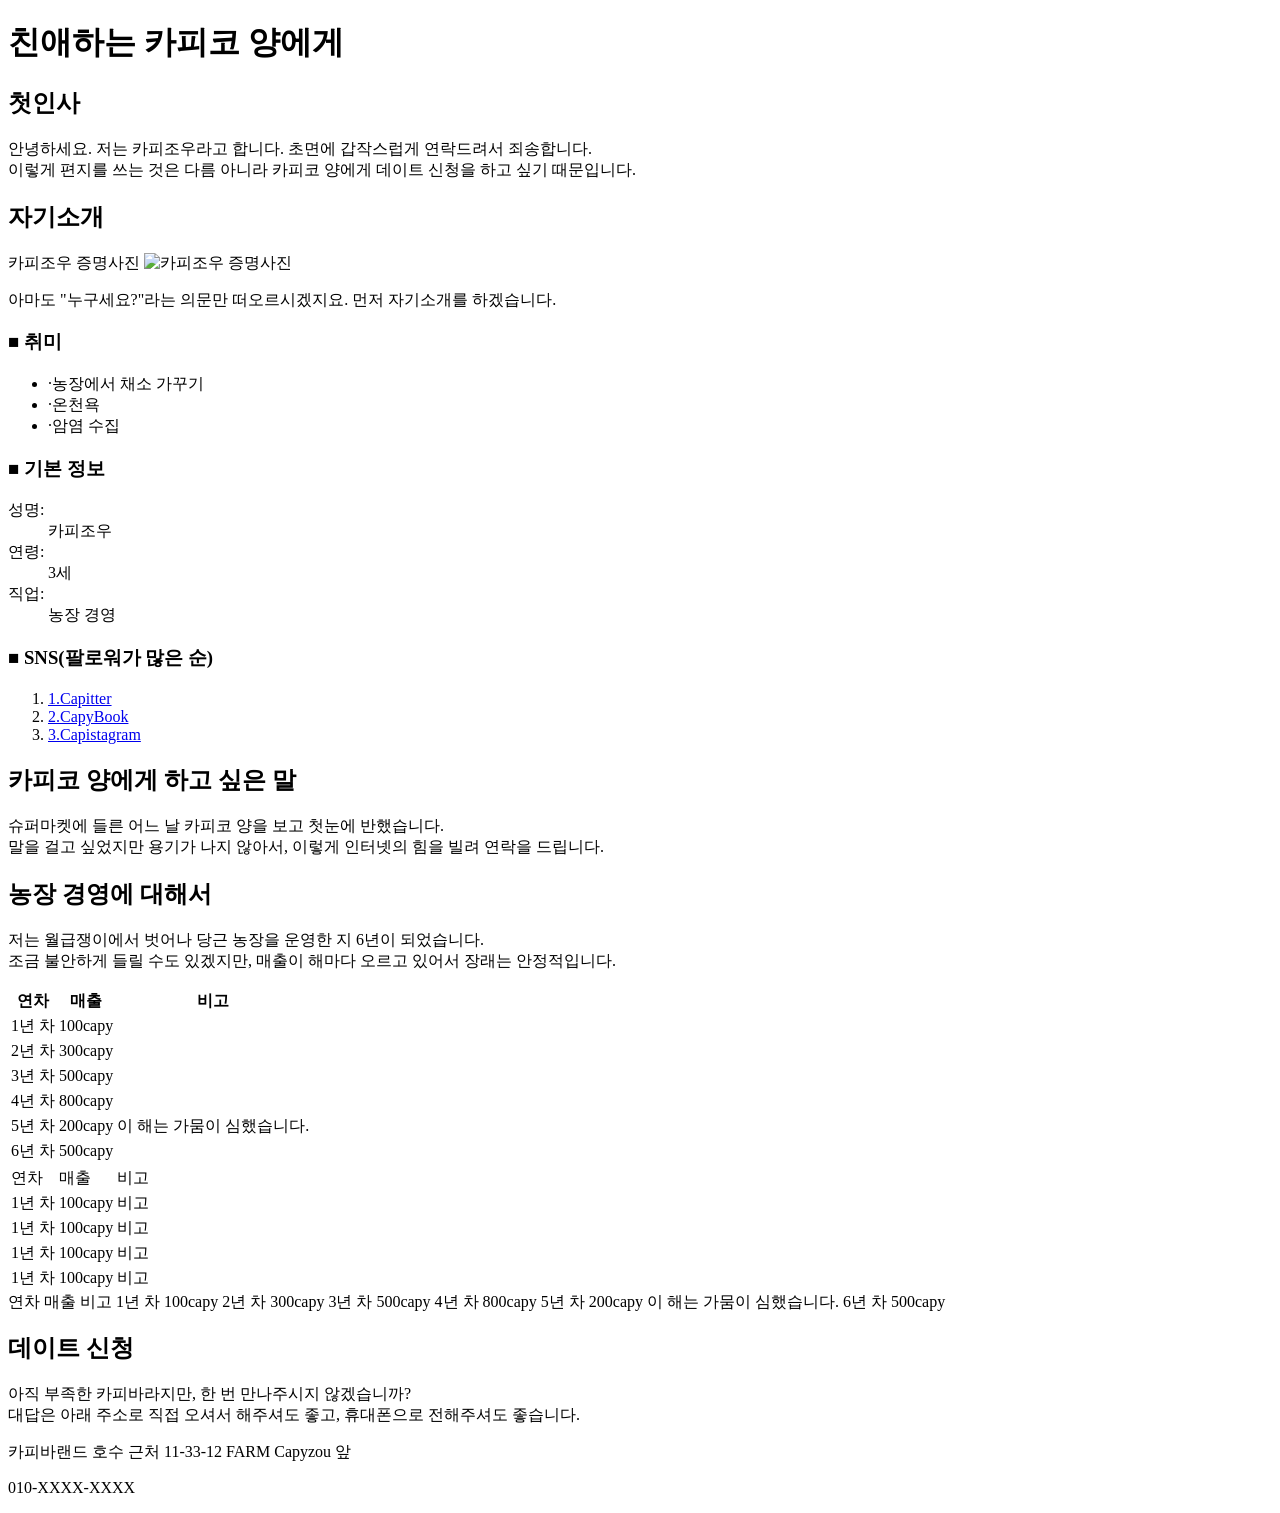
==== index.html @ f7021d3f "11" ====
<!DOCTYPE html>
<html lang="ko">
<head>
<meta charset="UTF-8">
<title>카피코 양에게 보내는 편지</title>
</head>
<body>
    <h1>친애하는 카피코 양에게</h1>
    <h2>
        첫인사
        
    </h2>
    <p>
        안녕하세요. 저는 카피조우라고 합니다. 초면에 갑작스럽게 연락드려서 죄송합니다.<br>
        이렇게 편지를 쓰는 것은 다름 아니라 카피코 양에게 데이트 신청을 하고 싶기 때문입니다.
    </p>
    <h2>자기소개</h2>
    

카피조우 증명사진
    <img src="images/capyzou.png" alt="카피조우 증명사진">
    <p>아마도 "누구세요?"라는 의문만 떠오르시겠지요. 먼저 자기소개를 하겠습니다.</p>

    <h3>■ 취미</h3>
    <ul>
        <li>·농장에서 채소 가꾸기</li>
        <li>·온천욕</li>
        <li>·암염 수집</li>
    </ul>




    <h3>■ 기본 정보 </h3>
    <dl>
        <dt>성명:</dt><dd>카피조우</dd>
        <dt>연령:</dt><dd>3세</dd>
        <dt>직업:</dt><dd>농장 경영</dd>
    </dl>

    <h3>■ SNS(팔로워가 많은 순)</h3>
    <ol>
        <li>
            <a href="https://www.naver.com/" target="_blank">
                1.Capitter
            </a>
        </li>
        <li><a href="#">2.CapyBook</a></li>
        <li><a href="#">3.Capistagram</a></li>
    </ol>

    <h2>카피코 양에게 하고 싶은 말</h2>
    <p>슈퍼마켓에 들른 어느 날 카피코 양을 보고 첫눈에 반했습니다.<br>
말을 걸고 싶었지만 용기가 나지 않아서, 이렇게 인터넷의 힘을 빌려 연락을 드립니다.</p>


    <h2>농장 경영에 대해서</h2>
    <p>저는 월급쟁이에서 벗어나 당근 농장을 운영한 지 6년이 되었습니다.<br>
조금 불안하게 들릴 수도 있겠지만, 매출이 해마다 오르고 있어서 장래는 안정적입니다.</p>

    <table>
        <thead>
            <tr>
                <th>연차</th>
                <th>매출</th>
                <th>비고</th>
            </tr>
        </thead>
        <tbody>
            <tr>
                <td>1년 차</td>
                <td>100capy</td>
                <td></td>
            </tr>
            <tr>
                <td>2년 차</td>
                <td>300capy</td>
                <td></td>
            </tr>
            <tr>
                <td>3년 차</td>
                <td>500capy</td>
                <td></td>
            </tr>
            <tr>
                <td>4년 차</td>
                <td>800capy</td>
                <td></td>
            </tr>
            <tr>
                <td>5년 차</td>
                <td>200capy</td>
                <td>이 해는 가뭄이 심했습니다.</td>
            </tr>
            <tr>
                <td>6년 차</td>
                <td>500capy</td>
                <td></td>
            </tr>
        </tbody>
    </table> 
    <table>
        <tr>
            <td>연차</td>
            <td>매출</td>
            <td>비고</td>
        </tr>
        <tr>
            <td>1년 차</td>
            <td>100capy</td>
            <td>비고</td>
        </tr>
        <tr>
            <td>1년 차</td>
            <td>100capy</td>
            <td>비고</td>
        </tr>
        <tr>
            <td>1년 차</td>
            <td>100capy</td>
            <td>비고</td>
        </tr>
        <tr>
            <td>1년 차</td>
            <td>100capy</td>
            <td>비고</td>
        </tr>
        
    </table>   
연차 매출 비고
1년 차 100capy
2년 차 300capy
3년 차 500capy
4년 차 800capy
5년 차 200capy 이 해는 가뭄이 심했습니다.
6년 차 500capy
    <h2>데이트 신청</h2>
    <p>아직 부족한 카피바라지만, 한 번 만나주시지 않겠습니까?<br>
        대답은 아래 주소로 직접 오셔서 해주셔도 좋고, 휴대폰으로 전해주셔도 좋습니다.</p>
    <p>카피바랜드 호수 근처 11-33-12 FARM Capyzou 앞</p>
    <p>010-XXXX-XXXX</p>
    <!--  -->

</body>
</html>
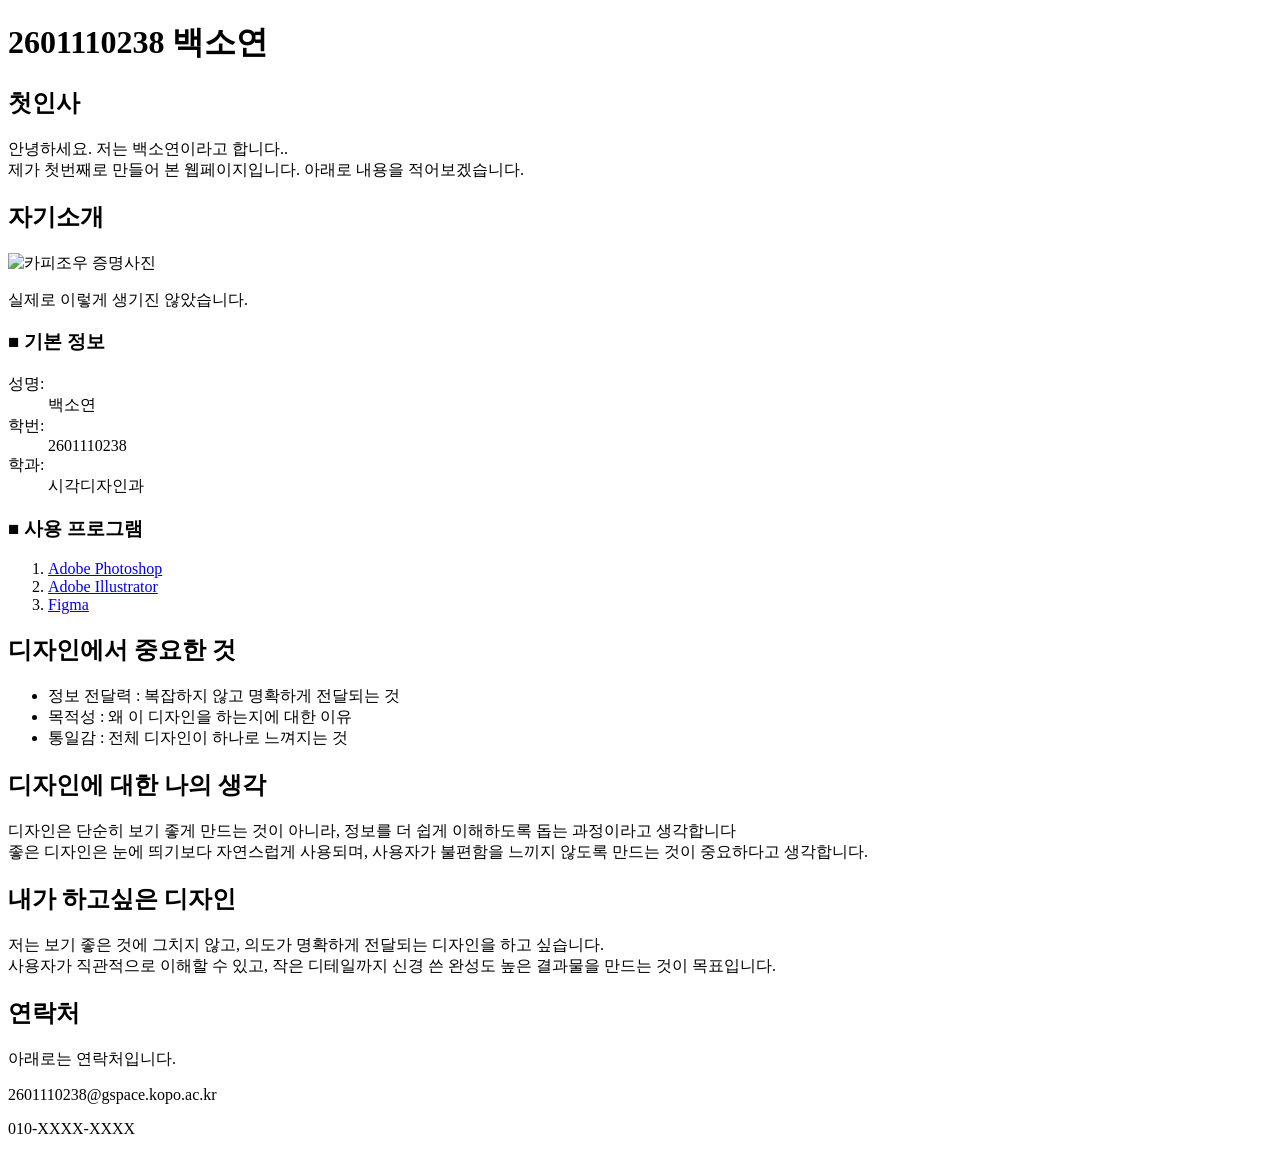
==== commit 328b6c0a: "11" ====
--- a/index.html
+++ b/index.html
@@ -2,142 +2,70 @@
 <html lang="ko">
 <head>
 <meta charset="UTF-8">
-<title>카피코 양에게 보내는 편지</title>
+<title>2601110238 백소연</title>
 </head>
 <body>
-    <h1>친애하는 카피코 양에게</h1>
+    <h1>2601110238 백소연</h1>
     <h2>
         첫인사
         
     </h2>
     <p>
-        안녕하세요. 저는 카피조우라고 합니다. 초면에 갑작스럽게 연락드려서 죄송합니다.<br>
-        이렇게 편지를 쓰는 것은 다름 아니라 카피코 양에게 데이트 신청을 하고 싶기 때문입니다.
+        안녕하세요. 저는 백소연이라고 합니다..<br>
+        제가 첫번째로 만들어 본 웹페이지입니다. 아래로 내용을 적어보겠습니다.
     </p>
     <h2>자기소개</h2>
     
 
-카피조우 증명사진
-    <img src="images/capyzou.png" alt="카피조우 증명사진">
-    <p>아마도 "누구세요?"라는 의문만 떠오르시겠지요. 먼저 자기소개를 하겠습니다.</p>
+    <img src="images/cat.png" alt="카피조우 증명사진">
+    <p>실제로 이렇게 생기진 않았습니다.</p>
 
-    <h3>■ 취미</h3>
+    <h3>■ 기본 정보 </h3>
+    <dl>
+        <dt>성명:</dt><dd>백소연</dd>
+        <dt>학번:</dt><dd>2601110238</dd>
+        <dt>학과:</dt><dd>시각디자인과</dd>
+    </dl>
+
+    <h3>■ 사용 프로그램</h3>
+    <ol>
+        <li>
+            <a href="https://www.adobe.com/kr/" target="_blank">
+            Adobe Photoshop
+            </a>
+        </li> 
+        <li> <a href="https://www.adobe.com/kr/" target="_blank">
+            Adobe Illustrator</a></li>
+        <li> <a href="https://www.figma.com/ko-kr/" target="_blank">
+            Figma</a></li>
+    </ol>
+
+
+
+        <h2>디자인에서 중요한 것</h2>
     <ul>
-        <li>·농장에서 채소 가꾸기</li>
-        <li>·온천욕</li>
-        <li>·암염 수집</li>
+        <li>정보 전달력 : 복잡하지 않고 명확하게 전달되는 것</li>
+        <li>목적성 : 왜 이 디자인을 하는지에 대한 이유</li>
+        <li>통일감 : 전체 디자인이 하나로 느껴지는 것</li>
     </ul>
 
 
+    <h2>디자인에 대한 나의 생각</h2>
+    <p>
+    디자인은 단순히 보기 좋게 만드는 것이 아니라, 정보를 더 쉽게 이해하도록 돕는 과정이라고 생각합니다<br>
+    좋은 디자인은 눈에 띄기보다 자연스럽게 사용되며, 사용자가 불편함을 느끼지 않도록 만드는 것이 중요하다고 생각합니다.
+    </p>
 
 
-    <h3>■ 기본 정보 </h3>
-    <dl>
-        <dt>성명:</dt><dd>카피조우</dd>
-        <dt>연령:</dt><dd>3세</dd>
-        <dt>직업:</dt><dd>농장 경영</dd>
-    </dl>
-
-    <h3>■ SNS(팔로워가 많은 순)</h3>
-    <ol>
-        <li>
-            <a href="https://www.naver.com/" target="_blank">
-                1.Capitter
-            </a>
-        </li>
-        <li><a href="#">2.CapyBook</a></li>
-        <li><a href="#">3.Capistagram</a></li>
-    </ol>
-
-    <h2>카피코 양에게 하고 싶은 말</h2>
-    <p>슈퍼마켓에 들른 어느 날 카피코 양을 보고 첫눈에 반했습니다.<br>
-말을 걸고 싶었지만 용기가 나지 않아서, 이렇게 인터넷의 힘을 빌려 연락을 드립니다.</p>
+    <h2>내가 하고싶은 디자인</h2>
+    <p>저는 보기 좋은 것에 그치지 않고, 의도가 명확하게 전달되는 디자인을 하고 싶습니다.<br>
+    사용자가 직관적으로 이해할 수 있고, 작은 디테일까지 신경 쓴 완성도 높은 결과물을 만드는 것이 목표입니다.
+    </p>
 
 
-    <h2>농장 경영에 대해서</h2>
-    <p>저는 월급쟁이에서 벗어나 당근 농장을 운영한 지 6년이 되었습니다.<br>
-조금 불안하게 들릴 수도 있겠지만, 매출이 해마다 오르고 있어서 장래는 안정적입니다.</p>
-
-    <table>
-        <thead>
-            <tr>
-                <th>연차</th>
-                <th>매출</th>
-                <th>비고</th>
-            </tr>
-        </thead>
-        <tbody>
-            <tr>
-                <td>1년 차</td>
-                <td>100capy</td>
-                <td></td>
-            </tr>
-            <tr>
-                <td>2년 차</td>
-                <td>300capy</td>
-                <td></td>
-            </tr>
-            <tr>
-                <td>3년 차</td>
-                <td>500capy</td>
-                <td></td>
-            </tr>
-            <tr>
-                <td>4년 차</td>
-                <td>800capy</td>
-                <td></td>
-            </tr>
-            <tr>
-                <td>5년 차</td>
-                <td>200capy</td>
-                <td>이 해는 가뭄이 심했습니다.</td>
-            </tr>
-            <tr>
-                <td>6년 차</td>
-                <td>500capy</td>
-                <td></td>
-            </tr>
-        </tbody>
-    </table> 
-    <table>
-        <tr>
-            <td>연차</td>
-            <td>매출</td>
-            <td>비고</td>
-        </tr>
-        <tr>
-            <td>1년 차</td>
-            <td>100capy</td>
-            <td>비고</td>
-        </tr>
-        <tr>
-            <td>1년 차</td>
-            <td>100capy</td>
-            <td>비고</td>
-        </tr>
-        <tr>
-            <td>1년 차</td>
-            <td>100capy</td>
-            <td>비고</td>
-        </tr>
-        <tr>
-            <td>1년 차</td>
-            <td>100capy</td>
-            <td>비고</td>
-        </tr>
-        
-    </table>   
-연차 매출 비고
-1년 차 100capy
-2년 차 300capy
-3년 차 500capy
-4년 차 800capy
-5년 차 200capy 이 해는 가뭄이 심했습니다.
-6년 차 500capy
-    <h2>데이트 신청</h2>
-    <p>아직 부족한 카피바라지만, 한 번 만나주시지 않겠습니까?<br>
-        대답은 아래 주소로 직접 오셔서 해주셔도 좋고, 휴대폰으로 전해주셔도 좋습니다.</p>
-    <p>카피바랜드 호수 근처 11-33-12 FARM Capyzou 앞</p>
+    <h2>연락처</h2>
+    <p> 아래로는 연락처입니다.</p>
+    <p>2601110238@gspace.kopo.ac.kr</p>
     <p>010-XXXX-XXXX</p>
     <!--  -->
 
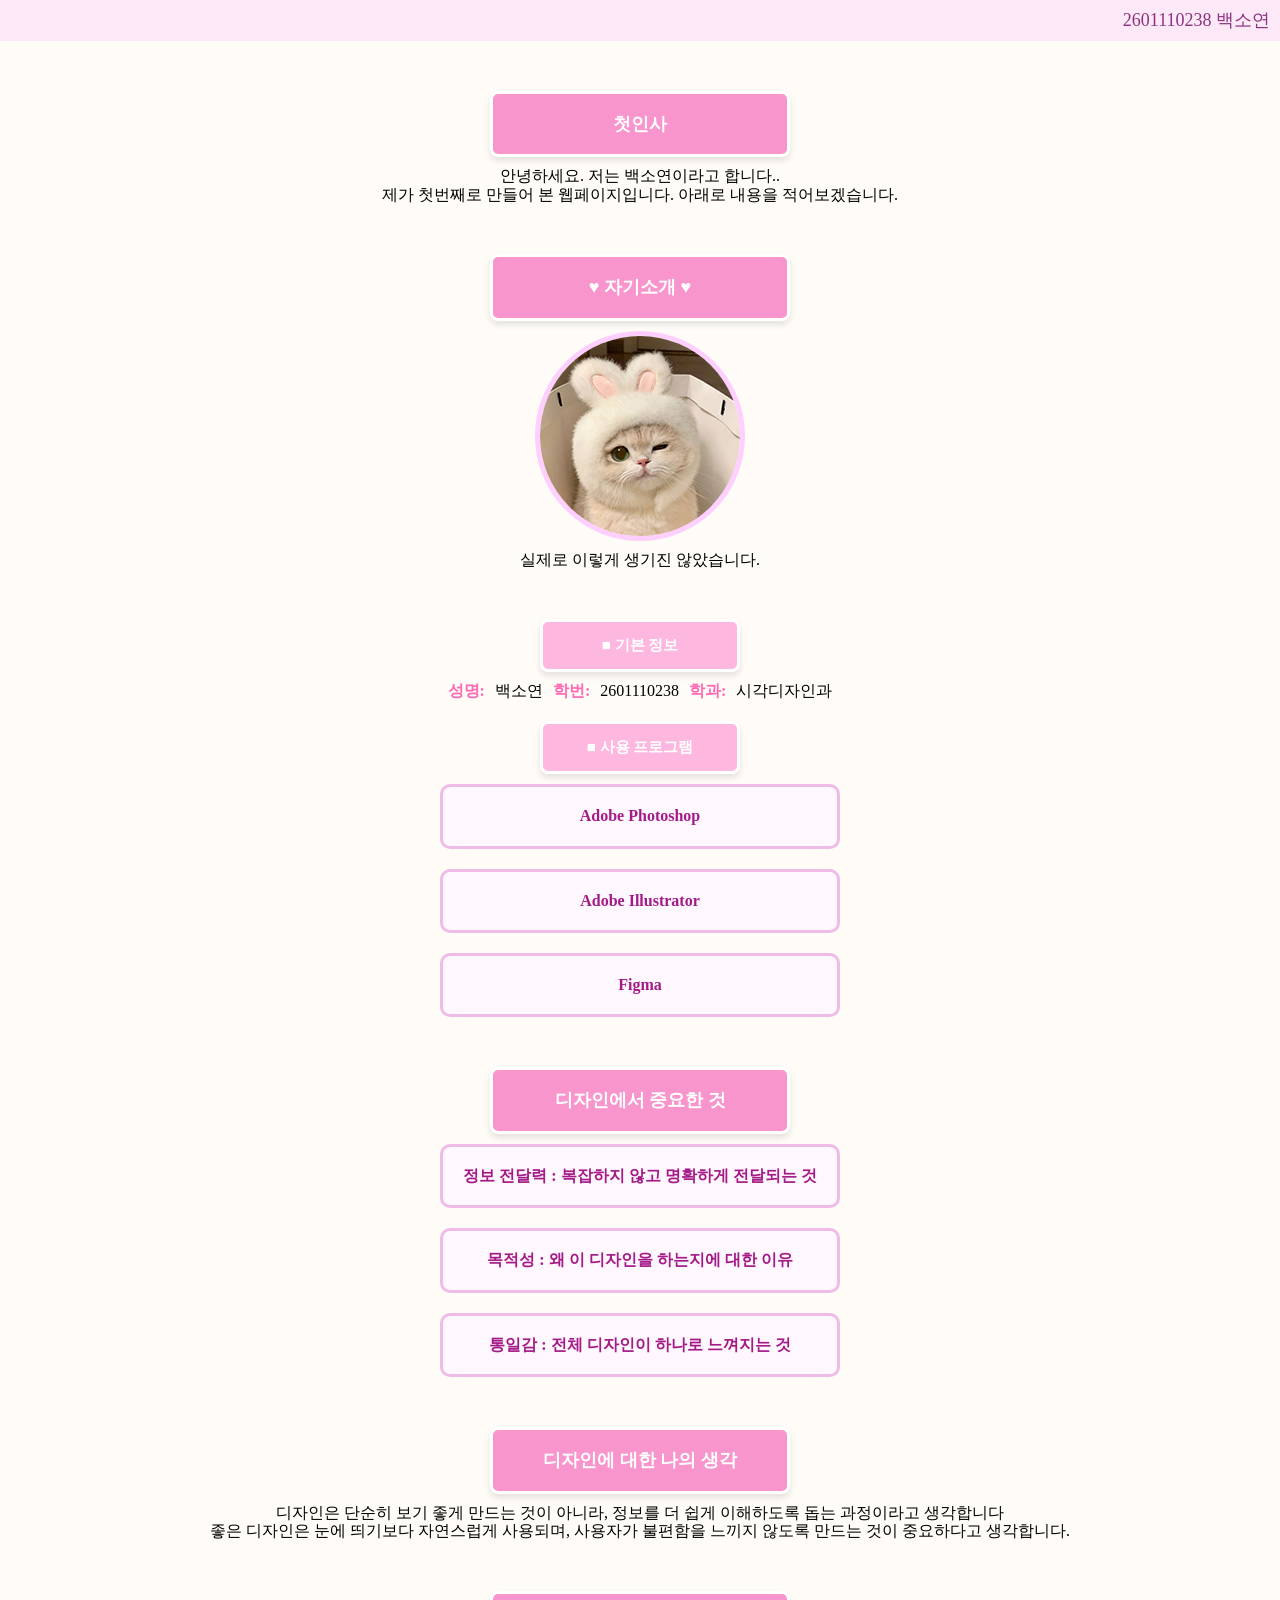
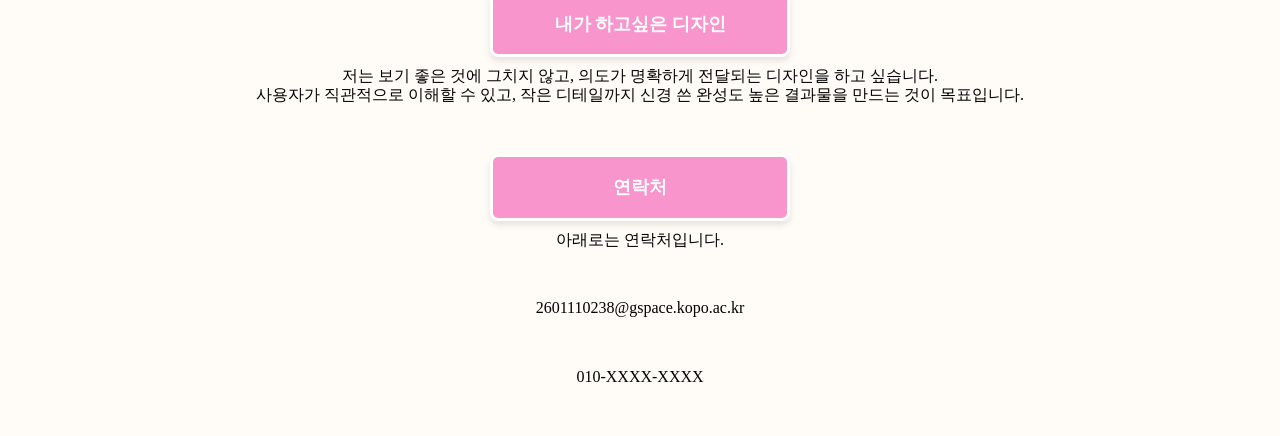
==== commit 7f14e50e: "11" ====
--- a/index.html
+++ b/index.html
@@ -2,20 +2,23 @@
 <html lang="ko">
 <head>
 <meta charset="UTF-8">
+    <link rel="stylesheet" href="css/reset.css">
+    <link rel="stylesheet" href="css/style.css">
+    <link rel="preconnect" href="https://fonts.googleapis.com">
+<link rel="preconnect" href="https://fonts.gstatic.com" crossorigin>
+<link href="https://fonts.googleapis.com/css2?family=Noto+Sans+KR:wght@100..900&display=swap" rel="stylesheet">
 <title>2601110238 백소연</title>
 </head>
 <body>
     <h1>2601110238 백소연</h1>
     <h2>
         첫인사
-        
     </h2>
     <p>
         안녕하세요. 저는 백소연이라고 합니다..<br>
         제가 첫번째로 만들어 본 웹페이지입니다. 아래로 내용을 적어보겠습니다.
     </p>
-    <h2>자기소개</h2>
-    
+    <h2>♥ 자기소개 ♥</h2>  
 
     <img src="images/cat.png" alt="카피조우 증명사진">
     <p>실제로 이렇게 생기진 않았습니다.</p>
--- a/css/style.css
+++ b/css/style.css
@@ -0,0 +1,85 @@
+@charset "UTF-8";
+
+body {
+  background-color: #fffcf7;
+  font-family: 'notosans';
+  text-align: center;
+}
+
+
+h1 {
+  font-size: 18px;
+  background-color: rgb(253, 232, 247);
+  padding: 10px;
+  text-align: right;
+  margin: 0 auto;
+  color: #8b337f;
+}
+
+h2{
+  font-size: 18px;
+  color: #fff;
+  background-color: rgb(248, 149, 205);
+  border: 3px solid #fff;  
+  border-radius: 8px;
+  padding: 20px;
+  box-shadow: 0 4px 6px rgba(0,0,0,0.1);
+  width: 300px;
+  text-align: center;
+  margin: auto;
+  margin-bottom: 10px;
+  margin-top: 50px;
+  font-weight: bold;
+}
+
+h3{
+  font-size: 15px;
+  color: #fff;
+  background-color: rgb(254, 183, 223);
+  border: 3px solid #fff;  
+  border-radius: 8px;
+  padding: 15px;
+  box-shadow: 0 4px 6px rgba(0,0,0,0.1);
+  width: 200px;
+  text-align: center;
+  margin: auto;
+  margin-bottom: 10px;
+  margin-top: 20px;
+  font-weight: bold;
+}
+
+dl {
+  display: flex;
+  justify-content: center;
+  gap: 10px;
+  margin-bottom: 10px;  
+}
+
+dt {
+  font-weight: bold;
+  color: #ff69b4;
+}
+
+p{
+  text-align: center;
+  margin-bottom: 50px;
+}
+
+img {
+  border-radius: 50%;
+  margin-bottom: 10px;
+  border: 5px solid #ffcfff;
+}
+
+li {
+    background-color: #fff7fe;
+  display: block;
+  width: 400px;
+  padding: 20px 0;
+  border-radius: 10px;
+  color: #a41b88;
+  font-weight: bold;
+    margin: auto;
+  margin-bottom: 20px;
+  border: 3px solid #efbce8;
+}
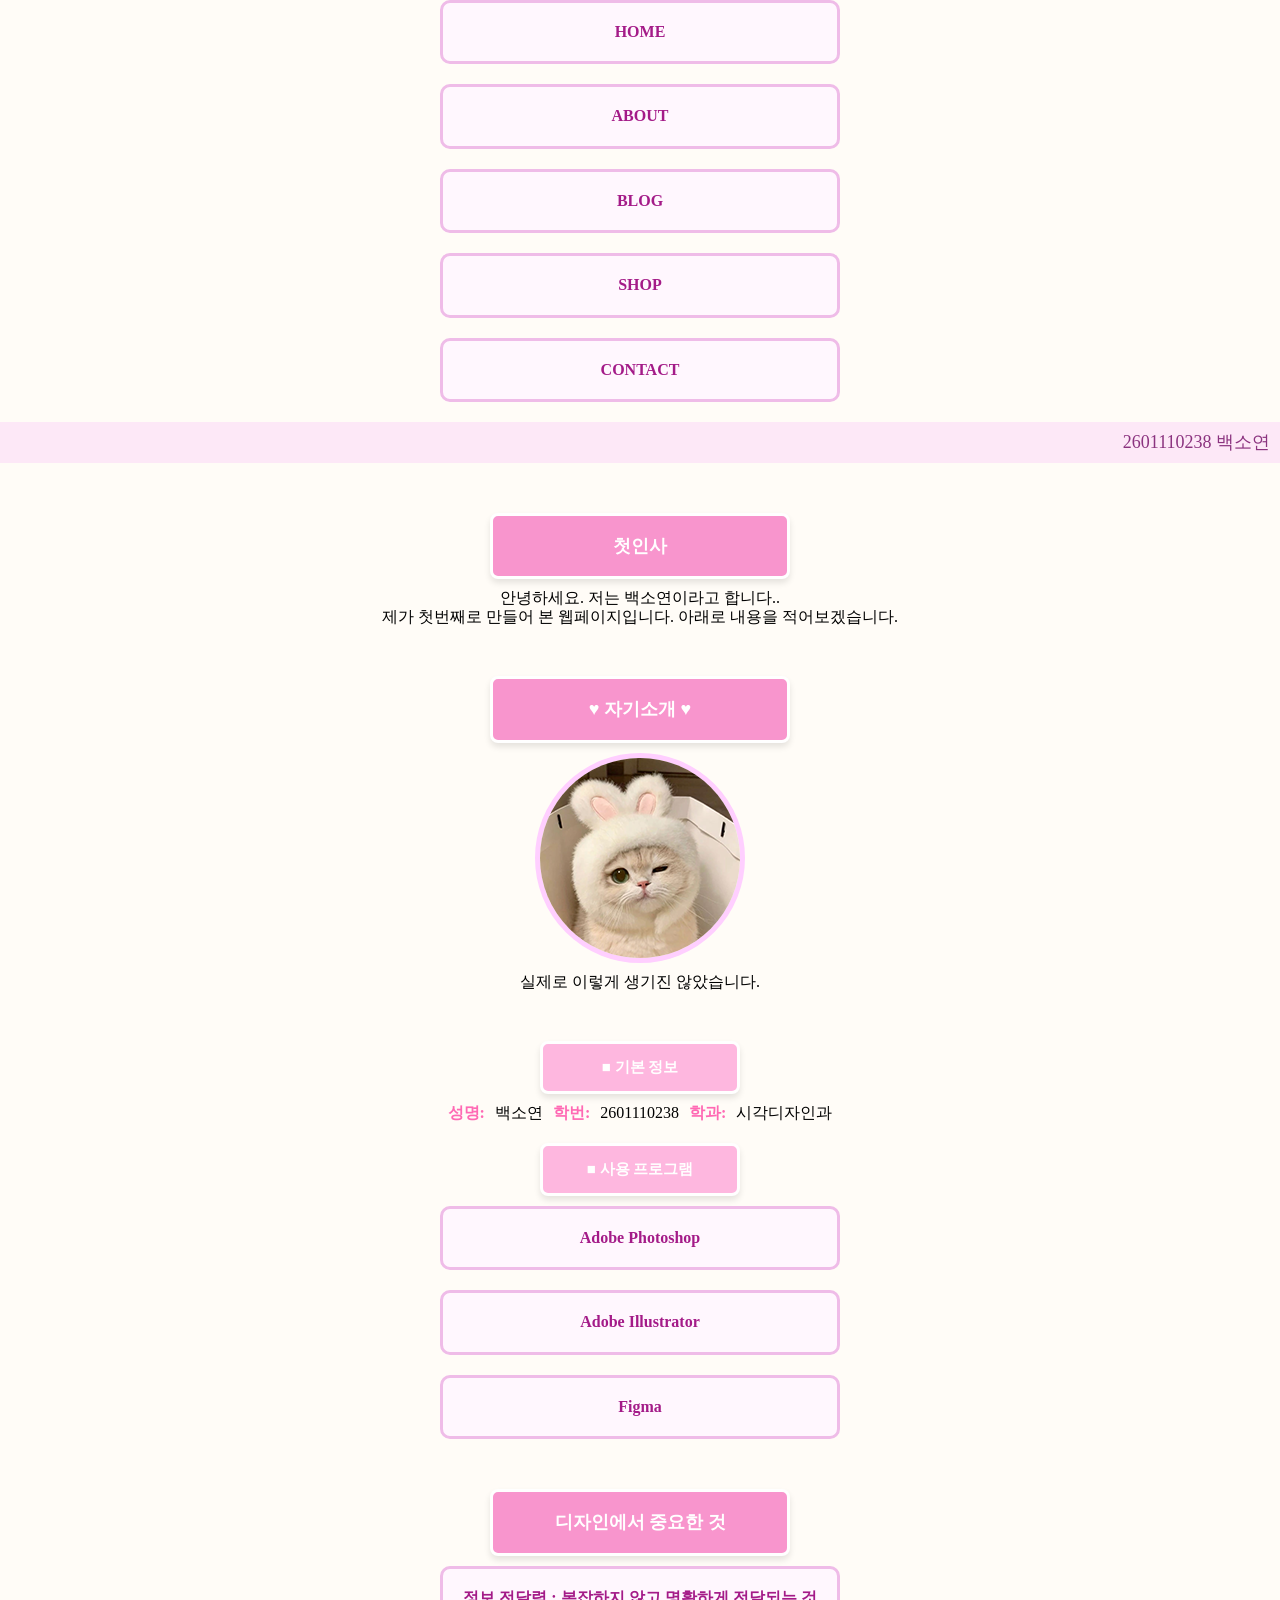
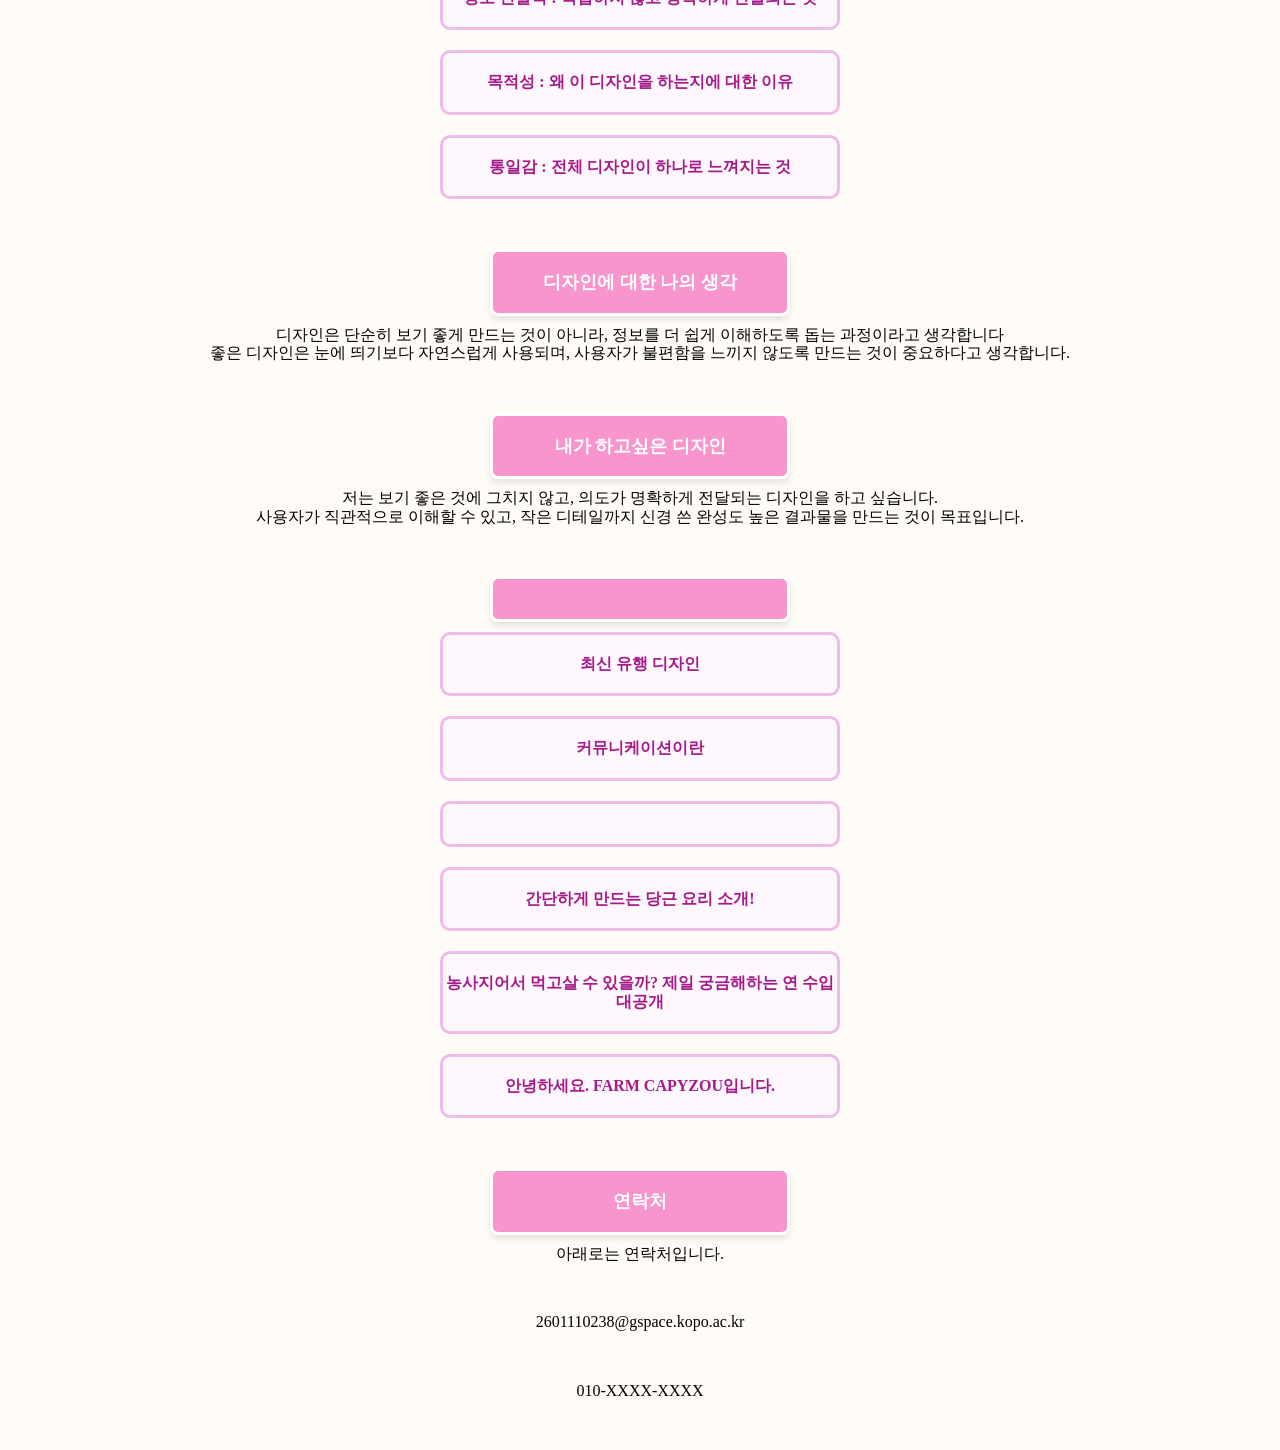
==== commit 168cfed6: "11" ====
--- a/index.html
+++ b/index.html
@@ -10,67 +10,110 @@
 <title>2601110238 백소연</title>
 </head>
 <body>
-    <h1>2601110238 백소연</h1>
-    <h2>
-        첫인사
-    </h2>
-    <p>
-        안녕하세요. 저는 백소연이라고 합니다..<br>
-        제가 첫번째로 만들어 본 웹페이지입니다. 아래로 내용을 적어보겠습니다.
-    </p>
-    <h2>♥ 자기소개 ♥</h2>  
 
-    <img src="images/cat.png" alt="카피조우 증명사진">
-    <p>실제로 이렇게 생기진 않았습니다.</p>
+    <header>
+        <nav>
+            <ul>
+                <li><a href="#">HOME</a></li>
+                <li><a href="#">ABOUT</a></li>
+                <li><a href="#">BLOG</a></li>
+                <li><a href="#">SHOP</a></li>
+                <li><a href="#">CONTACT</a></li>
+            </ul>
+        </nav>
+    </header>
 
-    <h3>■ 기본 정보 </h3>
-    <dl>
-        <dt>성명:</dt><dd>백소연</dd>
-        <dt>학번:</dt><dd>2601110238</dd>
-        <dt>학과:</dt><dd>시각디자인과</dd>
-    </dl>
+    <main>
+        <article>
 
-    <h3>■ 사용 프로그램</h3>
-    <ol>
-        <li>
-            <a href="https://www.adobe.com/kr/" target="_blank">
-            Adobe Photoshop
-            </a>
-        </li> 
-        <li> <a href="https://www.adobe.com/kr/" target="_blank">
-            Adobe Illustrator</a></li>
-        <li> <a href="https://www.figma.com/ko-kr/" target="_blank">
-            Figma</a></li>
-    </ol>
+            <h1>2601110238 백소연</h1>
+                <section>
+                    <h2>
+                        첫인사
+                    </h2>
+                    <p>
+                        안녕하세요. 저는 백소연이라고 합니다..<br>
+                        제가 첫번째로 만들어 본 웹페이지입니다. 아래로 내용을 적어보겠습니다.
+                    </p>
+                </section>
 
+            <section>
+                <h2>♥ 자기소개 ♥</h2>  
+                <img src="images/cat.png" alt="카피조우 증명사진">
+                <p>실제로 이렇게 생기진 않았습니다.</p>
+            </section>
 
+            <section>
+                <h3>■ 기본 정보 </h3>
+                <dl>
+                    <dt>성명:</dt><dd>백소연</dd>
+                    <dt>학번:</dt><dd>2601110238</dd>
+                    <dt>학과:</dt><dd>시각디자인과</dd>
+                </dl>
+            </section>
 
-        <h2>디자인에서 중요한 것</h2>
-    <ul>
-        <li>정보 전달력 : 복잡하지 않고 명확하게 전달되는 것</li>
-        <li>목적성 : 왜 이 디자인을 하는지에 대한 이유</li>
-        <li>통일감 : 전체 디자인이 하나로 느껴지는 것</li>
-    </ul>
+            <section>
+            <h3>■ 사용 프로그램</h3>
+                <ol>
+                    <li>
+                        <a href="https://www.adobe.com/kr/" target="_blank">
+                        Adobe Photoshop
+                        </a>
+                    </li> 
+                    <li> <a href="https://www.adobe.com/kr/" target="_blank">
+                        Adobe Illustrator</a></li>
+                    <li> <a href="https://www.figma.com/ko-kr/" target="_blank">
+                        Figma</a></li>
+                </ol>
+            </section>
 
+            <section>
+                    <h2>디자인에서 중요한 것</h2>
+                <ul>
+                    <li>정보 전달력 : 복잡하지 않고 명확하게 전달되는 것</li>
+                    <li>목적성 : 왜 이 디자인을 하는지에 대한 이유</li>
+                    <li>통일감 : 전체 디자인이 하나로 느껴지는 것</li>
+                </ul>
+            </section>
 
-    <h2>디자인에 대한 나의 생각</h2>
-    <p>
-    디자인은 단순히 보기 좋게 만드는 것이 아니라, 정보를 더 쉽게 이해하도록 돕는 과정이라고 생각합니다<br>
-    좋은 디자인은 눈에 띄기보다 자연스럽게 사용되며, 사용자가 불편함을 느끼지 않도록 만드는 것이 중요하다고 생각합니다.
-    </p>
+            <section>
+            <h2>디자인에 대한 나의 생각</h2>
+            <p>
+            디자인은 단순히 보기 좋게 만드는 것이 아니라, 정보를 더 쉽게 이해하도록 돕는 과정이라고 생각합니다<br>
+            좋은 디자인은 눈에 띄기보다 자연스럽게 사용되며, 사용자가 불편함을 느끼지 않도록 만드는 것이 중요하다고 생각합니다.
+            </p>
+            </section>
 
+            <section>
+            <h2>내가 하고싶은 디자인</h2>
+            <p>저는 보기 좋은 것에 그치지 않고, 의도가 명확하게 전달되는 디자인을 하고 싶습니다.<br>
+            사용자가 직관적으로 이해할 수 있고, 작은 디테일까지 신경 쓴 완성도 높은 결과물을 만드는 것이 목표입니다.
+            </p>
+            </section>
 
-    <h2>내가 하고싶은 디자인</h2>
-    <p>저는 보기 좋은 것에 그치지 않고, 의도가 명확하게 전달되는 디자인을 하고 싶습니다.<br>
-    사용자가 직관적으로 이해할 수 있고, 작은 디테일까지 신경 쓴 완성도 높은 결과물을 만드는 것이 목표입니다.
-    </p>
+    </article>
+    </main>
 
+    <aside>
+        <nav>
+        <h2></h2>
+            <ul>
+                <li><a href="#">최신 유행 디자인</a></li>
+                <li><a href="#">커뮤니케이션이란</a></li>
+                <li><a href="#"></a></li>
+                <li><a href="#">간단하게 만드는 당근 요리 소개!</a></li>
+                <li><a href="#">농사지어서 먹고살 수 있을까? 제일 궁금해하는 연 수입 대공개</a></li>
+                <li><a href="#">안녕하세요. FARM CAPYZOU입니다.</a></li>
+            </ul>
+        </nav>
+    </aside>
 
-    <h2>연락처</h2>
-    <p> 아래로는 연락처입니다.</p>
-    <p>2601110238@gspace.kopo.ac.kr</p>
-    <p>010-XXXX-XXXX</p>
-    <!--  -->
-
+    <footer>
+        <h2>연락처</h2>
+        <p> 아래로는 연락처입니다.</p>
+        <p>2601110238@gspace.kopo.ac.kr</p>
+        <p>010-XXXX-XXXX</p>
+        <!--  -->
+    </footer>
 </body>
 </html>
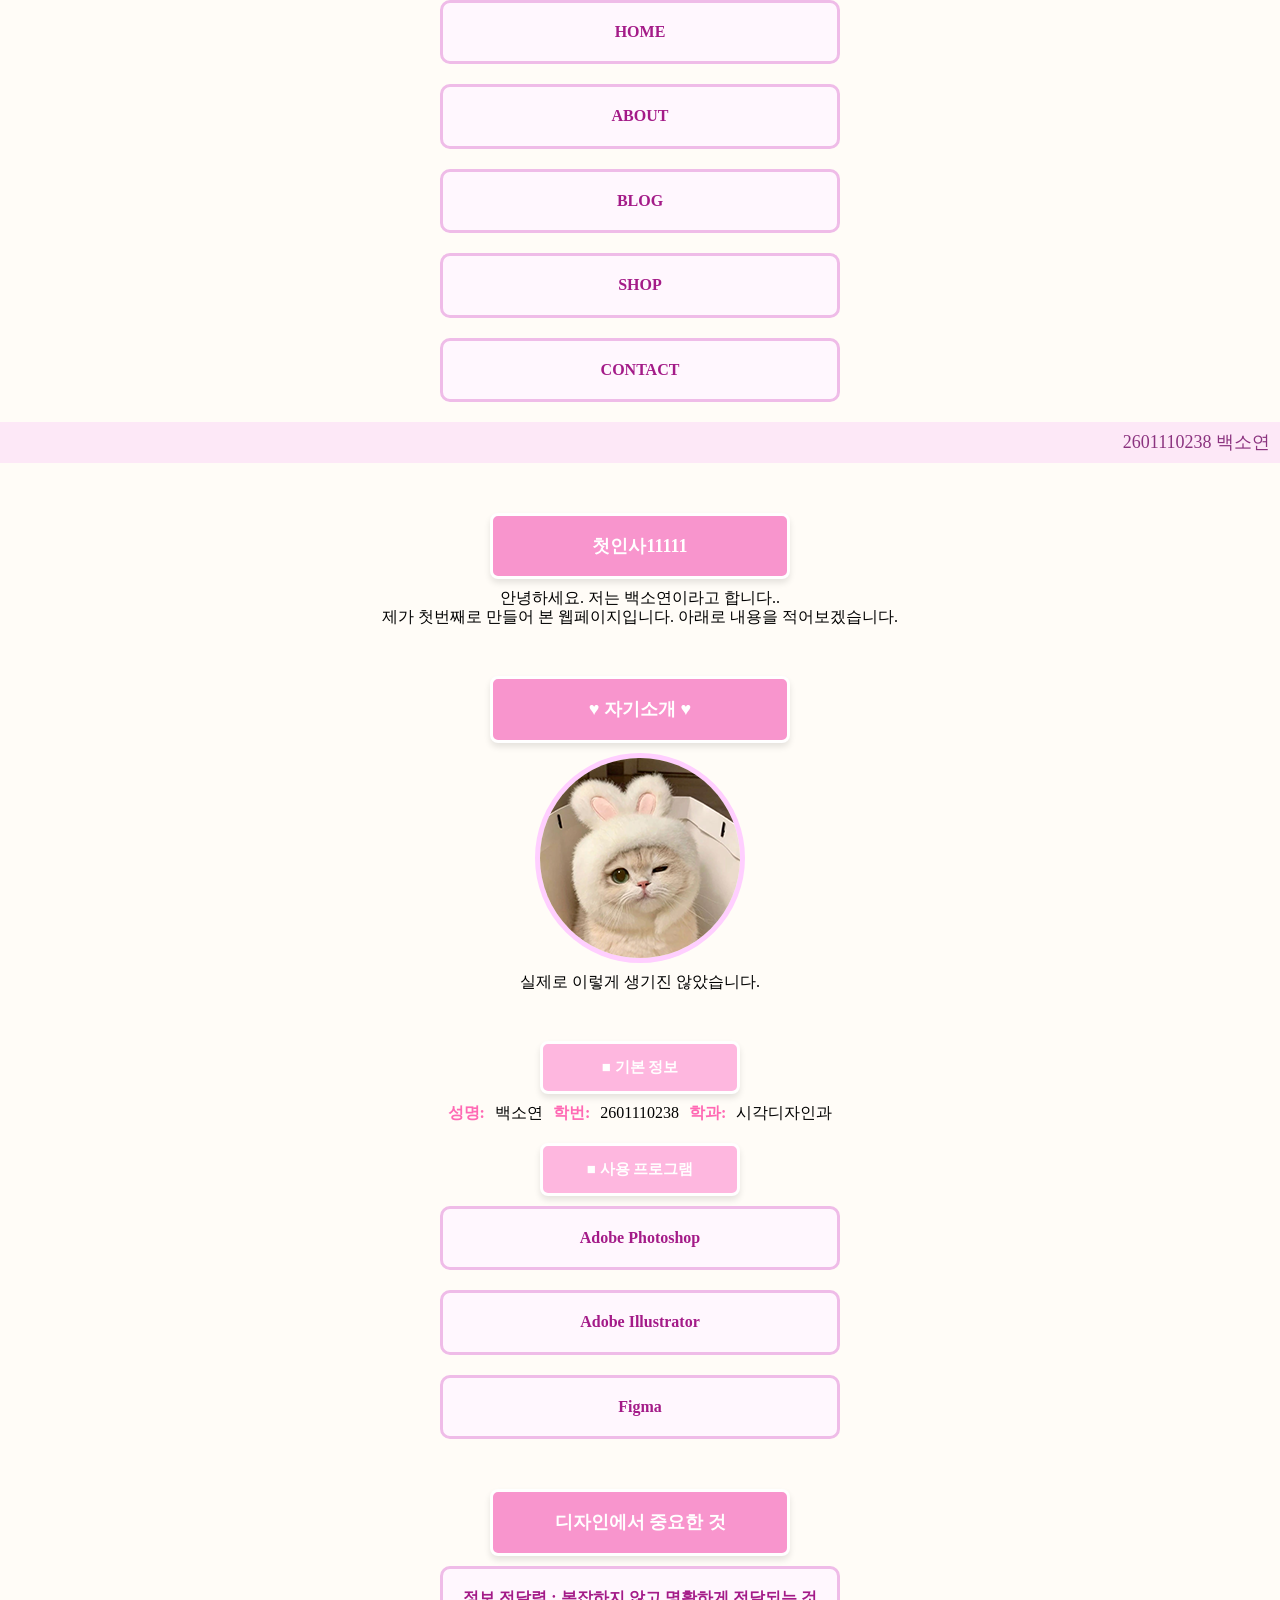
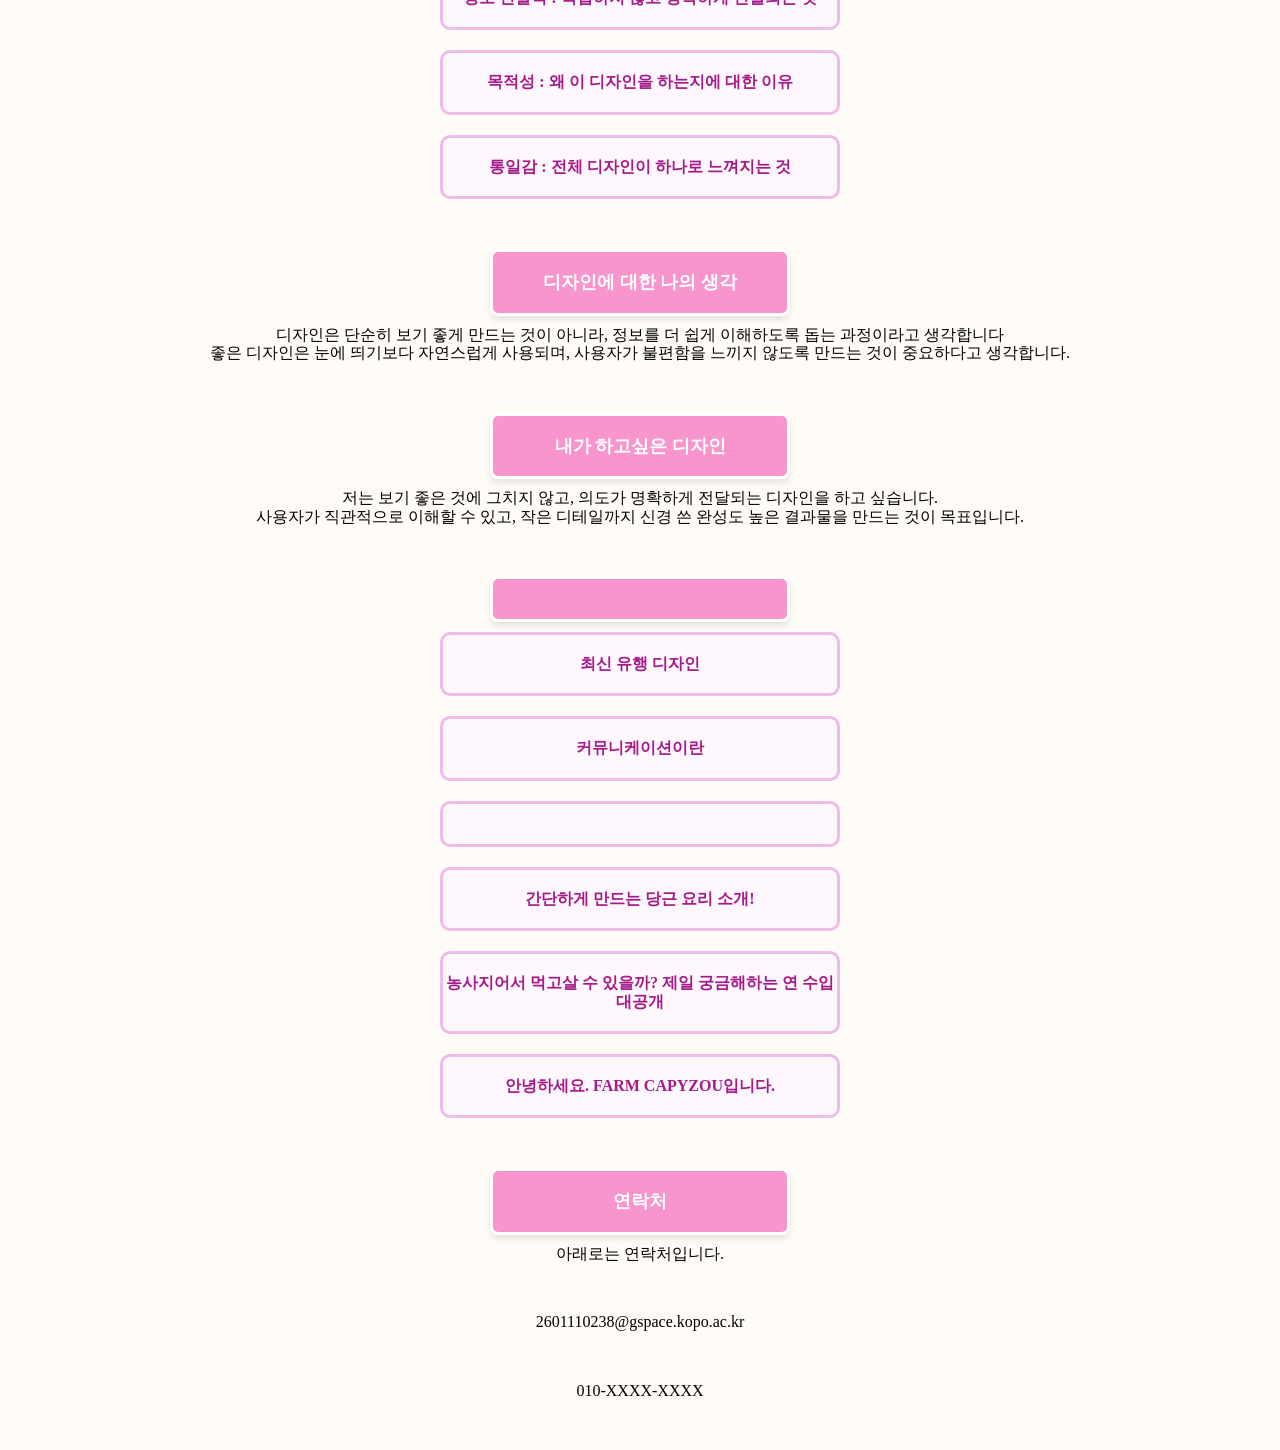
==== commit 7db1a7dd: "11" ====
--- a/index.html
+++ b/index.html
@@ -29,7 +29,7 @@
             <h1>2601110238 백소연</h1>
                 <section>
                     <h2>
-                        첫인사
+                        첫인사11111
                     </h2>
                     <p>
                         안녕하세요. 저는 백소연이라고 합니다..<br>
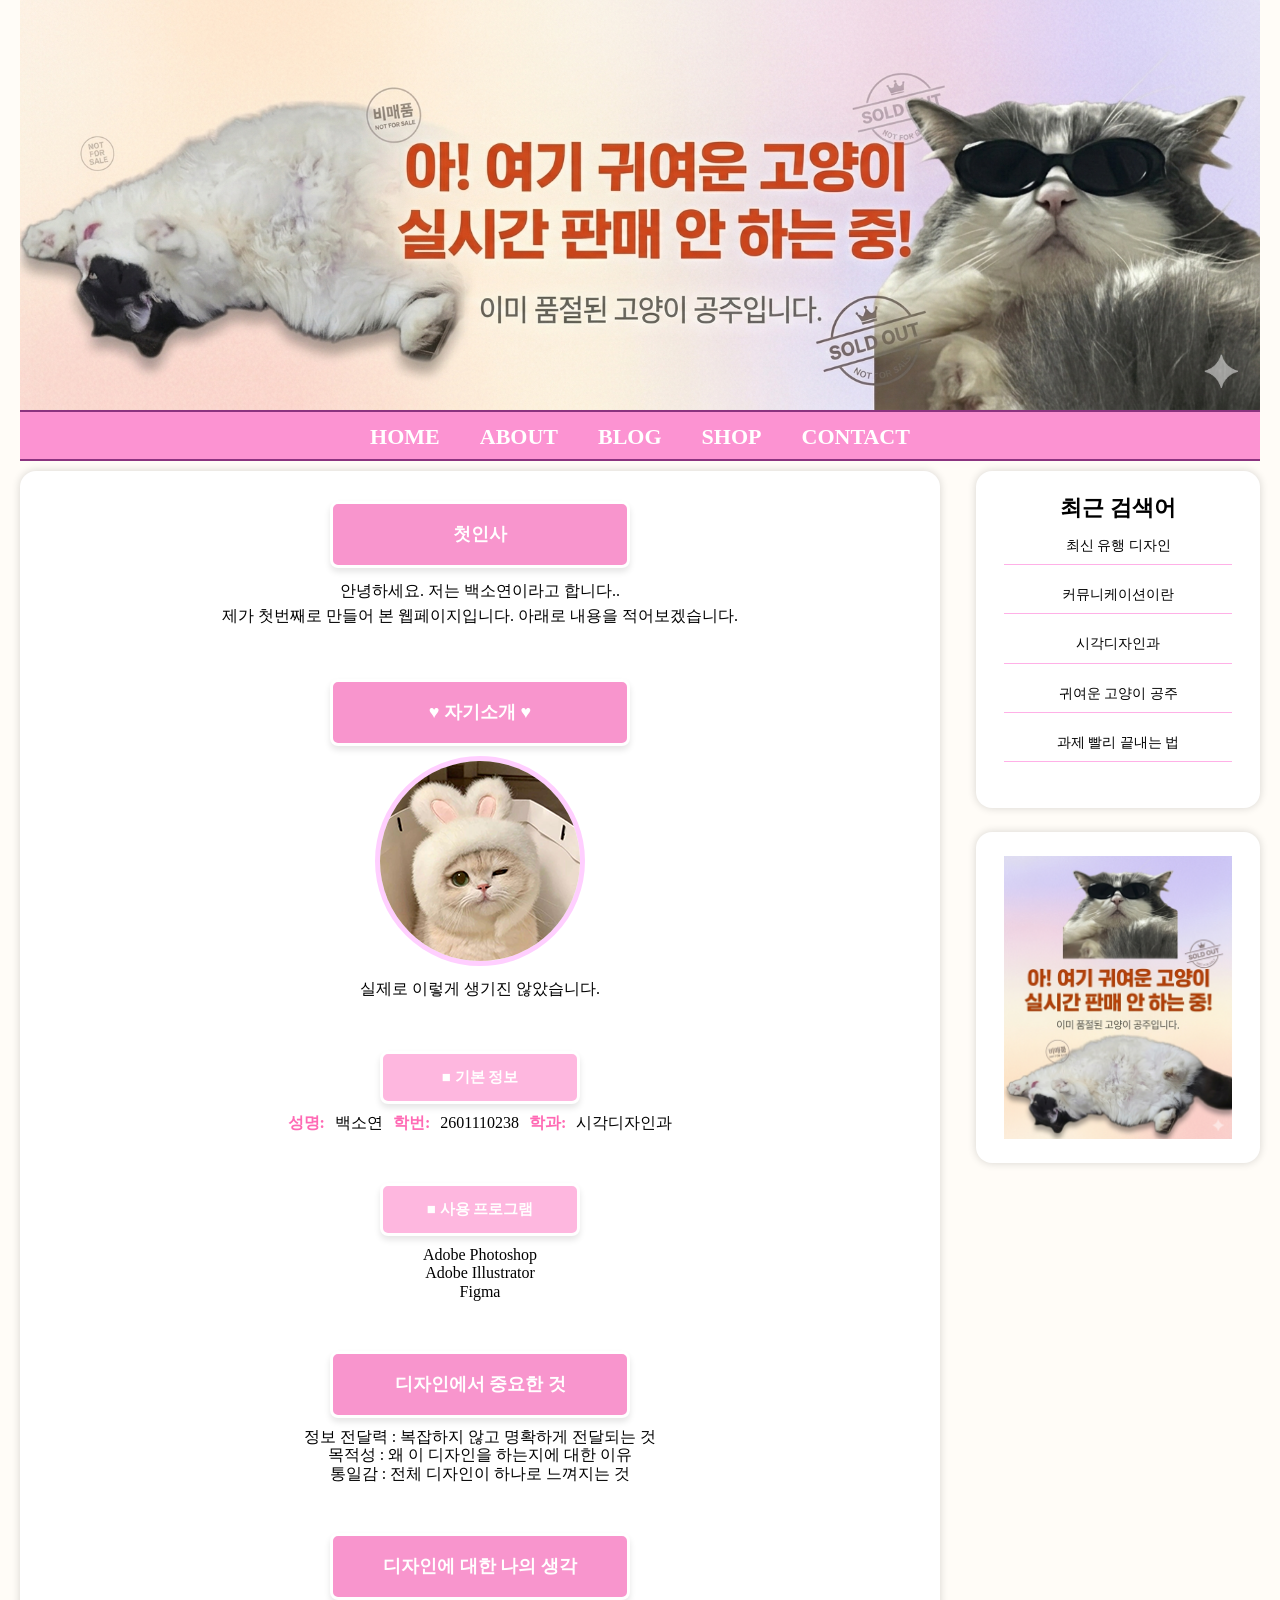
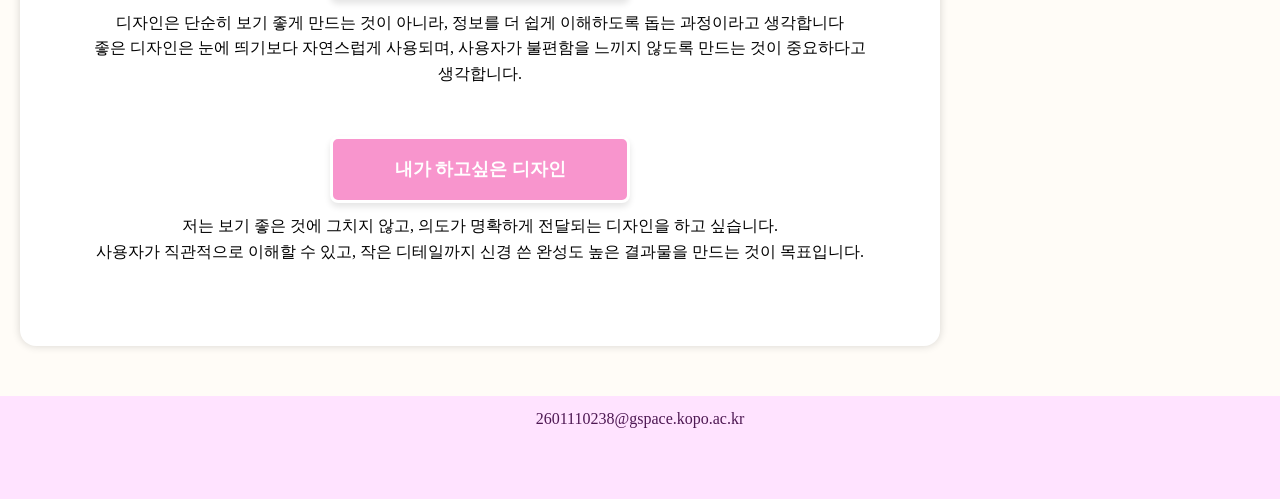
==== commit 76626e83: "11" ====
--- a/index.html
+++ b/index.html
@@ -11,7 +11,9 @@
 </head>
 <body>
 
+
     <header>
+        <h1><img src="images/capy1.png" alt="capy1"></h1>
         <nav>
             <ul>
                 <li><a href="#">HOME</a></li>
@@ -23,13 +25,12 @@
         </nav>
     </header>
 
+    <div>
     <main>
         <article>
-
-            <h1>2601110238 백소연</h1>
                 <section>
                     <h2>
-                        첫인사11111
+                        첫인사
                     </h2>
                     <p>
                         안녕하세요. 저는 백소연이라고 합니다..<br>
@@ -95,25 +96,24 @@
     </main>
 
     <aside>
-        <nav>
-        <h2></h2>
+        <nav class="searchNav">
+        <h2>최근 검색어</h2>
             <ul>
                 <li><a href="#">최신 유행 디자인</a></li>
                 <li><a href="#">커뮤니케이션이란</a></li>
-                <li><a href="#"></a></li>
-                <li><a href="#">간단하게 만드는 당근 요리 소개!</a></li>
-                <li><a href="#">농사지어서 먹고살 수 있을까? 제일 궁금해하는 연 수입 대공개</a></li>
-                <li><a href="#">안녕하세요. FARM CAPYZOU입니다.</a></li>
+                <li><a href="#">시각디자인과</a></li>
+                <li><a href="#">귀여운 고양이 공주</a></li>
+                <li><a href="#">과제 빨리 끝내는 법</a></li>
             </ul>
         </nav>
+        <nav class="capyNav">
+            <h1><img src="images/capy2.png" alt="capy2"></h1>
     </aside>
+    </div>
 
     <footer>
-        <h2>연락처</h2>
-        <p> 아래로는 연락처입니다.</p>
         <p>2601110238@gspace.kopo.ac.kr</p>
-        <p>010-XXXX-XXXX</p>
-        <!--  -->
+
     </footer>
 </body>
 </html>
--- a/css/style.css
+++ b/css/style.css
@@ -4,10 +4,75 @@
   background-color: #fffcf7;
   font-family: 'notosans';
   text-align: center;
+  
 }
 
+header {
+  width: 1240px;
+  margin: 0 auto 10px;
+}
 
-h1 {
+header h1 img {
+  max-width: 100%;
+  height: auto;
+  display: block;
+  margin: 0 auto;
+}
+
+header nav ul {
+  display: flex;
+  justify-content: center;
+  border-top: 2px solid #8b337f;
+  border-bottom: 2px solid #8b337f;
+  background-color: rgba(248, 0, 157, 0.42);
+  padding: 12px 0px 10px;
+}
+header nav ul li {
+  margin: 0 20px;
+}
+header nav ul li a {
+  font-size: 22px;
+  font-weight: bold;
+  color: #fff;
+}
+header nav ul li a:hover {
+  text-decoration: underline double;
+}
+
+div {
+  width: 1240px;
+  margin: 0 auto 50px;
+  display: flex;
+  justify-content: space-between;
+}
+
+main {
+  flex-basis: 920px;
+  background-color: #ffffff;
+  border-radius: 16px;
+  padding: 20px 72px 32px 72px;
+  box-shadow: 0px 0px 8px rgba(0,0,0,0.16);
+}
+aside {
+  flex-basis: 284px;
+}
+aside nav {
+  border-radius: 16px;
+  background-color: #ffffff;
+  box-shadow: 0px 0px 8px rgba(0,0,0,0.16);
+  padding: 24px 28px;
+  margin-bottom: 24px;
+}
+aside nav h2 {
+  margin-bottom: 18px;
+  font-size: 22px;
+  font-weight: bold;
+}
+aside nav ul {
+  font-size: 14px;
+}
+
+main h1 {
   font-size: 18px;
   background-color: rgb(253, 232, 247);
   padding: 10px;
@@ -16,7 +81,7 @@
   color: #8b337f;
 }
 
-h2{
+article h2{
   font-size: 18px;
   color: #fff;
   background-color: rgb(248, 149, 205);
@@ -28,7 +93,7 @@
   text-align: center;
   margin: auto;
   margin-bottom: 10px;
-  margin-top: 50px;
+  margin-top: 10px;
   font-weight: bold;
 }
 
@@ -65,21 +130,40 @@
   margin-bottom: 50px;
 }
 
-img {
+main img {
   border-radius: 50%;
   margin-bottom: 10px;
   border: 5px solid #ffcfff;
 }
 
-li {
-    background-color: #fff7fe;
+aside h1 img {
+  max-width: 100%;
+  height: auto;
   display: block;
-  width: 400px;
-  padding: 20px 0;
-  border-radius: 10px;
-  color: #a41b88;
-  font-weight: bold;
-    margin: auto;
-  margin-bottom: 20px;
-  border: 3px solid #efbce8;
+  margin: 0 auto;
+  border-radius: 0;      /* main img에 들어간 50% 효과 방지 */
+  border: none;
 }
+
+.searchNav ul li {
+  border-bottom: 1px solid #ffb0e7;
+  padding-bottom: 10px;
+  margin-bottom: 22px;
+}
+
+article section p {
+  line-height: 1.6;
+  margin-bottom: 24px;
+}
+article section {
+  margin-bottom: 50px;
+}
+
+footer {
+  width: 100%;
+  background-color: #ffe3ff;
+  color: #4e1853;
+  text-align: center;
+  padding: 14px 10px 20px;
+}
+
